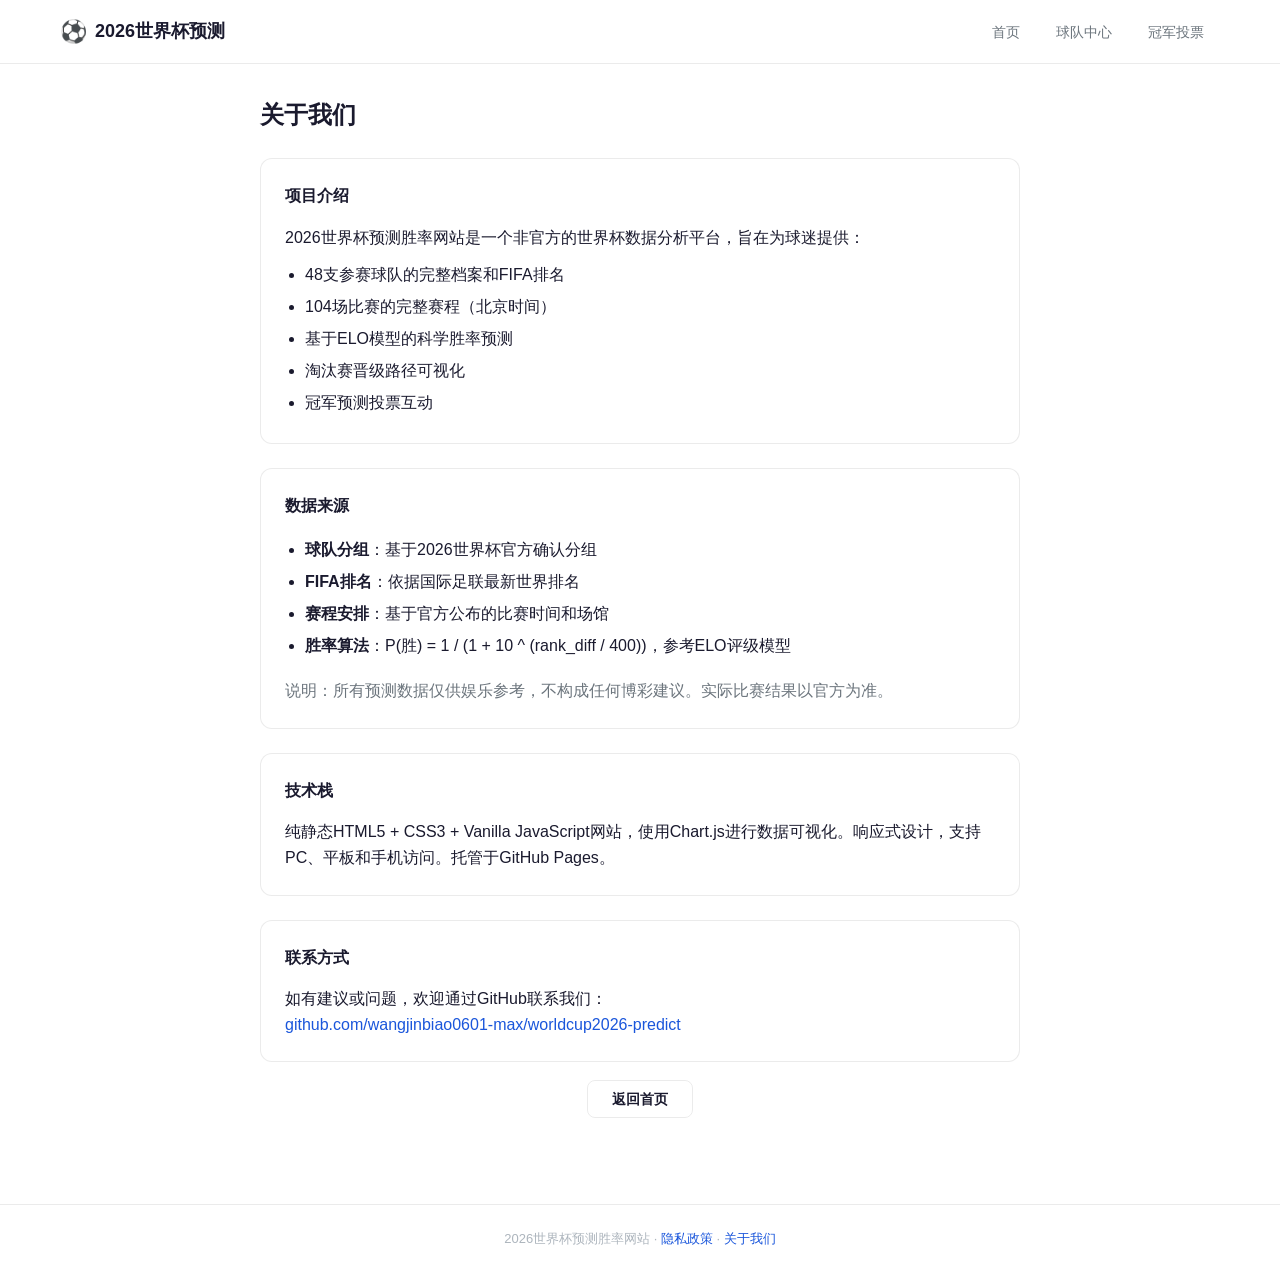
==== about.html @ de407ac1 "SEO optimization: meta tags, OG/Twitter cards, sitemap, robots.txt, privacy/about pages, schema.org " ====
<!DOCTYPE html>
<html lang="zh-CN">
<head>
<meta charset="UTF-8">
<meta name="viewport" content="width=device-width, initial-scale=1.0">
<title>关于我们 — 2026世界杯预测</title>
<meta name="description" content="关于2026世界杯预测胜率网站。了解我们的数据来源、算法说明和项目背景。">
<meta name="robots" content="index, follow">
<link rel="stylesheet" href="css/style.css">
</head>
<body>
<nav class="nav">
  <div class="nav-inner">
    <a href="index.html" class="nav-logo"><span>&#9917;</span> 2026世界杯预测</a>
    <ul class="nav-links">
      <li><a href="index.html">首页</a></li>
      <li><a href="teams.html">球队中心</a></li>
      <li><a href="vote.html">冠军投票</a></li>
    </ul>
  </div>
</nav>
<div class="container" style="max-width:800px;">
  <h1 class="section-title">关于我们</h1>

  <div class="card mt-24">
    <h2 class="card-title">项目介绍</h2>
    <p>2026世界杯预测胜率网站是一个非官方的世界杯数据分析平台，旨在为球迷提供：</p>
    <ul style="margin-top:8px;padding-left:20px;line-height:2;">
      <li>48支参赛球队的完整档案和FIFA排名</li>
      <li>104场比赛的完整赛程（北京时间）</li>
      <li>基于ELO模型的科学胜率预测</li>
      <li>淘汰赛晋级路径可视化</li>
      <li>冠军预测投票互动</li>
    </ul>
  </div>

  <div class="card mt-24">
    <h2 class="card-title">数据来源</h2>
    <ul style="padding-left:20px;line-height:2;">
      <li><strong>球队分组</strong>：基于2026世界杯官方确认分组</li>
      <li><strong>FIFA排名</strong>：依据国际足联最新世界排名</li>
      <li><strong>赛程安排</strong>：基于官方公布的比赛时间和场馆</li>
      <li><strong>胜率算法</strong>：P(胜) = 1 / (1 + 10 ^ (rank_diff / 400))，参考ELO评级模型</li>
    </ul>
    <p class="text-muted mt-16">说明：所有预测数据仅供娱乐参考，不构成任何博彩建议。实际比赛结果以官方为准。</p>
  </div>

  <div class="card mt-24">
    <h2 class="card-title">技术栈</h2>
    <p>纯静态HTML5 + CSS3 + Vanilla JavaScript网站，使用Chart.js进行数据可视化。响应式设计，支持PC、平板和手机访问。托管于GitHub Pages。</p>
  </div>

  <div class="card mt-24">
    <h2 class="card-title">联系方式</h2>
    <p>如有建议或问题，欢迎通过GitHub联系我们：<br>
    <a href="https://github.com/wangjinbiao0601-max/worldcup2026-predict" target="_blank" rel="noopener">github.com/wangjinbiao0601-max/worldcup2026-predict</a></p>
  </div>

  <div class="text-center mt-24">
    <a href="index.html" class="btn">返回首页</a>
  </div>
</div>
<footer class="footer">
  <p>2026世界杯预测胜率网站 · <a href="privacy.html">隐私政策</a> · <a href="about.html">关于我们</a></p>
</footer>
</body>
</html>
---- css/style.css ----
/* ===== CSS Variables ===== */
:root {
  --bg: #ffffff;
  --bg-secondary: #f8f9fa;
  --bg-tertiary: #f0f1f3;
  --text: #1a1a2e;
  --text-secondary: #6c757d;
  --text-tertiary: #adb5bd;
  --border: rgba(0,0,0,.08);
  --border-secondary: rgba(0,0,0,.15);
  --accent: #1a56db;
  --accent-light: #e8f0fe;
  --accent-text: #1a56db;
  --success: #059669;
  --success-bg: #ecfdf5;
  --warning: #d97706;
  --warning-bg: #fffbeb;
  --danger: #dc2626;
  --danger-bg: #fef2f2;
  --radius: 12px;
  --radius-sm: 8px;
  --nav-height: 64px;
  --max-width: 1200px;
}

@media (prefers-color-scheme: dark) {
  :root {
    --bg: #0f172a;
    --bg-secondary: #1e293b;
    --bg-tertiary: #334155;
    --text: #f1f5f9;
    --text-secondary: #94a3b8;
    --text-tertiary: #64748b;
    --border: rgba(255,255,255,.08);
    --border-secondary: rgba(255,255,255,.15);
    --accent: #3b82f6;
    --accent-light: #1e3a5f;
    --accent-text: #60a5fa;
  }
}

/* ===== Reset ===== */
*, *::before, *::after { box-sizing: border-box; margin: 0; padding: 0; }
html { font-size: 16px; scroll-behavior: smooth; }
body {
  font-family: -apple-system, BlinkMacSystemFont, "Segoe UI", "PingFang SC", "Hiragino Sans GB", "Microsoft YaHei", sans-serif;
  background: var(--bg);
  color: var(--text);
  line-height: 1.6;
  min-height: 100vh;
}
a { color: var(--accent); text-decoration: none; }
img { max-width: 100%; display: block; }

/* ===== Navigation ===== */
.nav {
  position: sticky; top: 0; z-index: 100;
  background: var(--bg);
  border-bottom: 1px solid var(--border);
  backdrop-filter: blur(12px);
  height: var(--nav-height);
}
.nav-inner {
  max-width: var(--max-width); margin: 0 auto; padding: 0 20px;
  display: flex; align-items: center; justify-content: space-between;
  height: 100%;
}
.nav-logo {
  font-size: 18px; font-weight: 700; color: var(--text);
  display: flex; align-items: center; gap: 8px;
}
.nav-logo span { font-size: 22px; }
.nav-links { display: flex; gap: 4px; list-style: none; }
.nav-links a {
  padding: 8px 16px; border-radius: var(--radius-sm);
  font-size: 14px; color: var(--text-secondary);
  transition: all .2s;
  white-space: nowrap;
}
.nav-links a:hover, .nav-links a.active {
  background: var(--accent-light); color: var(--accent-text);
}

/* ===== Mobile Nav ===== */
.nav-toggle { display: none; background: none; border: none; cursor: pointer; padding: 8px; }
.nav-toggle span { display: block; width: 24px; height: 2px; background: var(--text); margin: 5px 0; transition: .2s; }
@media (max-width: 768px) {
  .nav-links {
    display: none; position: absolute; top: var(--nav-height); left: 0; right: 0;
    background: var(--bg); border-bottom: 1px solid var(--border);
    flex-direction: column; padding: 8px;
  }
  .nav-links.open { display: flex; }
  .nav-toggle { display: block; }
}

/* ===== Layout ===== */
.container { max-width: var(--max-width); margin: 0 auto; padding: 32px 20px; }

/* ===== Hero ===== */
.hero {
  text-align: center; padding: 60px 20px 40px;
  background: linear-gradient(180deg, var(--accent-light) 0%, var(--bg) 100%);
}
.hero h1 { font-size: 36px; font-weight: 800; margin-bottom: 8px; }
.hero p { font-size: 16px; color: var(--text-secondary); margin-bottom: 24px; }
.countdown {
  display: flex; gap: 16px; justify-content: center; flex-wrap: wrap;
  margin-bottom: 32px;
}
.countdown-item {
  background: var(--bg); border: 1px solid var(--border);
  border-radius: var(--radius); padding: 16px 24px; min-width: 80px;
  text-align: center;
}
.countdown-num { font-size: 32px; font-weight: 800; color: var(--accent); }
.countdown-label { font-size: 12px; color: var(--text-secondary); margin-top: 4px; }

/* ===== Cards ===== */
.card {
  background: var(--bg); border: 1px solid var(--border);
  border-radius: var(--radius); padding: 24px;
  transition: border-color .2s, transform .2s;
}
.card:hover { border-color: var(--border-secondary); transform: translateY(-2px); }
.card-title { font-size: 16px; font-weight: 600; margin-bottom: 16px; }
.card-grid { display: grid; grid-template-columns: repeat(auto-fill, minmax(280px, 1fr)); gap: 16px; }

.section-title { font-size: 24px; font-weight: 700; margin-bottom: 20px; }
.section-desc { color: var(--text-secondary); margin-bottom: 24px; }

/* ===== Team Grid ===== */
.team-grid { display: grid; grid-template-columns: repeat(auto-fill, minmax(160px, 1fr)); gap: 12px; }
.team-card {
  display: flex; align-items: center; gap: 10px;
  padding: 12px 16px; border: 1px solid var(--border); border-radius: var(--radius-sm);
  cursor: pointer; transition: all .2s; background: var(--bg);
}
.team-card:hover { border-color: var(--accent); background: var(--accent-light); }
.team-card img { width: 32px; height: 24px; object-fit: cover; border-radius: 2px; }
.team-card-info { flex: 1; min-width: 0; }
.team-card-name { font-size: 14px; font-weight: 500; white-space: nowrap; overflow: hidden; text-overflow: ellipsis; }
.team-card-rank { font-size: 12px; color: var(--text-secondary); }
.team-card-group {
  font-size: 11px; color: var(--accent); background: var(--accent-light);
  padding: 2px 8px; border-radius: 10px; font-weight: 600;
}

/* ===== Group Tabs ===== */
.group-tabs {
  display: flex; flex-wrap: wrap; gap: 6px; margin-bottom: 20px;
}
.group-tab {
  padding: 6px 14px; border: 1px solid var(--border); border-radius: 20px;
  font-size: 13px; font-weight: 500; cursor: pointer; transition: all .2s;
  background: var(--bg); color: var(--text-secondary);
}
.group-tab:hover, .group-tab.active {
  background: var(--accent); color: #fff; border-color: var(--accent);
}

/* ===== Search ===== */
.search-box {
  width: 100%; max-width: 400px; margin-bottom: 20px;
  padding: 10px 16px; border: 1px solid var(--border); border-radius: var(--radius-sm);
  font-size: 14px; background: var(--bg); color: var(--text);
  outline: none; transition: border-color .2s;
}
.search-box:focus { border-color: var(--accent); }

/* ===== Match Card ===== */
.match-card {
  display: flex; align-items: center; gap: 12px;
  padding: 14px 18px; border: 1px solid var(--border); border-radius: var(--radius);
  transition: all .2s;
}
.match-card:hover { border-color: var(--accent); }
.match-time { text-align: center; min-width: 48px; }
.match-date { font-size: 12px; color: var(--text-secondary); }
.match-hour { font-size: 15px; font-weight: 600; }
.match-teams { flex: 1; display: flex; align-items: center; gap: 8px; }
.match-team {
  display: flex; align-items: center; gap: 6px; flex: 1;
}
.match-team.right { justify-content: flex-end; text-align: right; }
.match-team img { width: 28px; height: 21px; object-fit: cover; border-radius: 2px; }
.match-team-name { font-size: 14px; font-weight: 500; }
.match-vs { font-size: 13px; color: var(--text-tertiary); font-weight: 600; margin: 0 8px; }
.match-venue { font-size: 11px; color: var(--text-tertiary); }
.match-score {
  font-size: 20px; font-weight: 800; min-width: 60px; text-align: center;
  letter-spacing: 4px;
}
.match-score.scheduled { color: var(--text-tertiary); letter-spacing: 0; font-size: 12px; }
.match-stage {
  font-size: 11px; padding: 2px 8px; border-radius: 10px;
  background: var(--accent-light); color: var(--accent); font-weight: 600;
}

/* ===== Match Grid ===== */
.match-grid { display: flex; flex-direction: column; gap: 8px; }
.match-date-header {
  font-size: 14px; font-weight: 600; color: var(--text-secondary);
  padding: 12px 0 4px; border-top: 1px solid var(--border); margin-top: 8px;
}

/* ===== Stage Filter ===== */
.stage-filters { display: flex; gap: 6px; flex-wrap: wrap; margin-bottom: 20px; }
.stage-filter {
  padding: 6px 14px; border: 1px solid var(--border); border-radius: 20px;
  font-size: 13px; cursor: pointer; transition: all .2s;
  background: var(--bg); color: var(--text-secondary);
}
.stage-filter:hover, .stage-filter.active {
  background: var(--accent); color: #fff; border-color: var(--accent);
}

/* ===== Table ===== */
.data-table {
  width: 100%; border-collapse: collapse; font-size: 14px;
}
.data-table th, .data-table td {
  padding: 12px 16px; text-align: left;
  border-bottom: 1px solid var(--border);
}
.data-table th { font-weight: 600; color: var(--text-secondary); font-size: 12px; text-transform: uppercase; }
.data-table tr:hover td { background: var(--bg-secondary); }
.rank-badge {
  display: inline-flex; align-items: center; justify-content: center;
  width: 28px; height: 28px; border-radius: 50%; font-size: 13px; font-weight: 700;
}
.rank-1 { background: #fbbf24; color: #78350f; }
.rank-2 { background: #94a3b8; color: #1e293b; }
.rank-3 { background: #d97706; color: #fff; }

.prob-bar {
  height: 8px; border-radius: 4px; background: var(--accent);
  transition: width .5s;
}
.prob-bar-bg { flex: 1; background: var(--bg-tertiary); border-radius: 4px; overflow: hidden; min-width: 80px; }

/* ===== Bracket ===== */
.bracket-container { overflow-x: auto; padding: 20px 0; }
.bracket-rounds { display: flex; gap: 20px; min-width: 960px; }
.bracket-round { flex: 1; min-width: 140px; }
.bracket-round-title {
  font-size: 12px; font-weight: 600; color: var(--text-secondary);
  text-align: center; margin-bottom: 12px;
  text-transform: uppercase; letter-spacing: 1px;
}
.bracket-match {
  border: 1px solid var(--border); border-radius: var(--radius-sm);
  padding: 10px; margin-bottom: 8px; background: var(--bg);
  transition: all .2s;
}
.bracket-match:hover { border-color: var(--accent); }
.bracket-team { display: flex; align-items: center; gap: 6px; padding: 4px 0; }
.bracket-team img { width: 20px; height: 15px; object-fit: cover; border-radius: 1px; }
.bracket-team-name { font-size: 12px; }
.bracket-team.tbd .bracket-team-name { color: var(--text-tertiary); font-style: italic; }
.bracket-connector { flex: 1; display: flex; align-items: center; justify-content: center; }

/* ===== Chart wrapper ===== */
.chart-wrapper {
  background: var(--bg); border: 1px solid var(--border);
  border-radius: var(--radius); padding: 20px;
  margin-bottom: 24px;
}

/* ===== Animations ===== */
@keyframes flagWave {
  0%, 100% { transform: perspective(100px) rotateY(0deg); }
  25% { transform: perspective(100px) rotateY(5deg); }
  75% { transform: perspective(100px) rotateY(-5deg); }
}
@keyframes flagFloat {
  0%, 100% { transform: translateY(0); }
  50% { transform: translateY(-3px); }
}
@keyframes countPulse {
  0%, 100% { transform: scale(1); }
  50% { transform: scale(1.05); }
}
@keyframes fadeInUp {
  from { opacity: 0; transform: translateY(20px); }
  to { opacity: 1; transform: translateY(0); }
}
@keyframes slideIn {
  from { opacity: 0; transform: translateX(-20px); }
  to { opacity: 1; transform: translateX(0); }
}
@keyframes glowPulse {
  0%, 100% { box-shadow: 0 0 4px rgba(26,86,219,.2); }
  50% { box-shadow: 0 0 16px rgba(26,86,219,.4); }
}
@keyframes numberBounce {
  0% { transform: scale(1); }
  30% { transform: scale(1.3); color: var(--accent); }
  100% { transform: scale(1); }
}
@keyframes floatUp {
  0% { opacity: 1; transform: translateY(0) scale(1); }
  100% { opacity: 0; transform: translateY(-60px) scale(.3); }
}
@keyframes shimmer {
  0% { background-position: -200% 0; }
  100% { background-position: 200% 0; }
}

.flag-animated {
  animation: flagWave 3s ease-in-out infinite, flagFloat 2s ease-in-out infinite;
  transform-origin: center;
  image-rendering: auto;
}
.flag-animated:hover { animation: flagWave .6s ease-in-out infinite, flagFloat 1s ease-in-out infinite; }

.team-card img, .match-team img, .prob-flag { animation: flagWave 4s ease-in-out infinite; }
.team-card:hover img { animation: flagWave .8s ease-in-out infinite; }

.animate-in { animation: fadeInUp .5s ease-out both; }
.animate-slide { animation: slideIn .4s ease-out both; }

.countdown-item { animation: countPulse 2s ease-in-out infinite; }
.countdown-item:nth-child(2) { animation-delay: .2s; }
.countdown-item:nth-child(3) { animation-delay: .4s; }
.countdown-item:nth-child(4) { animation-delay: .6s; }

.number-animate {
  animation: numberBounce .6s ease-out;
  display: inline-block;
}

.glow-card {
  transition: all .3s ease;
}
.glow-card:hover {
  animation: glowPulse 1.5s ease-in-out infinite;
  border-color: var(--accent);
}

.flip-card {
  perspective: 600px;
}
.flip-card-inner {
  transition: transform .5s ease;
  transform-style: preserve-3d;
}
.flip-card:hover .flip-card-inner { transform: rotateY(8deg) translateY(-4px); }

.shimmer-text {
  background: linear-gradient(90deg, var(--accent) 0%, var(--success) 50%, var(--accent) 100%);
  background-size: 200% auto;
  -webkit-background-clip: text;
  -webkit-text-fill-color: transparent;
  background-clip: text;
  animation: shimmer 3s linear infinite;
}

/* ===== Particle Canvas ===== */
#particle-canvas {
  position: fixed; top: 0; left: 0; width: 100%; height: 100%;
  pointer-events: none; z-index: 0;
}

/* ===== Hero enhanced ===== */
.hero-enhanced {
  position: relative; overflow: hidden;
}
.hero-enhanced::before {
  content: ''; position: absolute; top: 0; left: 0; right: 0; bottom: 0;
  background: radial-gradient(ellipse at 50% 0%, var(--accent-light) 0%, transparent 70%);
  opacity: .6;
}

/* ===== Vote page specific ===== */
.vote-grid {
  display: grid; grid-template-columns: repeat(auto-fill, minmax(120px, 1fr)); gap: 10px;
}
.vote-card {
  border: 2px solid var(--border); border-radius: var(--radius);
  padding: 14px 10px; text-align: center; cursor: pointer;
  transition: all .25s ease; background: var(--bg);
  position: relative; overflow: hidden;
}
.vote-card:hover { border-color: var(--accent); transform: translateY(-2px); }
.vote-card.selected {
  border-color: var(--accent); background: var(--accent-light);
  animation: glowPulse 2s ease-in-out infinite;
}
.vote-card.selected::after {
  content: '\2713'; position: absolute; top: 6px; right: 8px;
  font-size: 16px; color: var(--accent); font-weight: 700;
}
.vote-card img { width: 36px; height: 27px; object-fit: cover; border-radius: 2px; margin: 0 auto 6px; }
.vote-card-name { font-size: 13px; font-weight: 500; }
.vote-card-rank { font-size: 11px; color: var(--text-secondary); margin-top: 2px; }

.vote-actions {
  display: flex; gap: 12px; flex-wrap: wrap; margin-top: 24px;
}
.btn {
  padding: 10px 24px; border-radius: var(--radius-sm); font-size: 14px; font-weight: 600;
  cursor: pointer; transition: all .2s; border: 1px solid var(--border);
  background: var(--bg); color: var(--text);
}
.btn:hover { border-color: var(--border-secondary); }
.btn-primary {
  background: var(--accent); color: #fff; border-color: var(--accent);
}
.btn-primary:hover { opacity: .9; transform: translateY(-1px); }
.btn-success {
  background: var(--success); color: #fff; border-color: var(--success);
}
.btn-danger {
  background: var(--danger); color: #fff; border-color: var(--danger);
}

.result-badge {
  display: inline-flex; align-items: center; gap: 6px;
  padding: 6px 14px; border-radius: 20px; font-size: 13px; font-weight: 600;
  background: var(--success-bg); color: var(--success);
}
.result-badge.highlight { background: var(--accent-light); color: var(--accent); }

.share-preview {
  background: linear-gradient(135deg, #1a1a2e 0%, #16213e 50%, #0f3460 100%);
  color: #fff; border-radius: var(--radius); padding: 32px;
  text-align: center; max-width: 420px; margin: 0 auto;
  position: relative; overflow: hidden;
}
.share-preview::before {
  content: ''; position: absolute; top: 0; left: 0; right: 0; bottom: 0;
  background: radial-gradient(circle at 30% 50%, rgba(59,130,246,.15) 0%, transparent 50%);
}
.share-preview > * { position: relative; z-index: 1; }
.share-title { font-size: 22px; font-weight: 800; margin-bottom: 16px; }
.share-champion { font-size: 18px; font-weight: 700; margin: 8px 0; color: #fbbf24; }
.share-teams {
  display: flex; flex-wrap: wrap; gap: 8px; justify-content: center; margin: 16px 0;
}
.share-team-tag {
  background: rgba(255,255,255,.1); border: 1px solid rgba(255,255,255,.15);
  border-radius: 20px; padding: 6px 14px; font-size: 13px;
  display: flex; align-items: center; gap: 6px;
}
.share-team-tag img { width: 22px; height: 16px; object-fit: cover; border-radius: 1px; }
.share-footer {
  font-size: 11px; opacity: .5; margin-top: 20px;
}

/* ===== Footer ===== */
.footer {
  border-top: 1px solid var(--border); padding: 24px 20px;
  text-align: center; font-size: 13px; color: var(--text-tertiary);
  margin-top: 60px;
}

/* ===== Modal ===== */
.modal-overlay {
  display: none; position: fixed; inset: 0; z-index: 200;
  background: rgba(0,0,0,.5); align-items: center; justify-content: center;
}
.modal-overlay.open { display: flex; }
.modal {
  background: var(--bg); border-radius: var(--radius); padding: 32px;
  max-width: 480px; width: 90%; max-height: 80vh; overflow-y: auto;
}
.modal-close {
  float: right; background: none; border: none; font-size: 24px;
  cursor: pointer; color: var(--text-secondary); line-height: 1;
}
.modal-flag { width: 64px; height: 48px; object-fit: cover; border-radius: 4px; margin: 0 auto 16px; }
.modal-name { font-size: 22px; font-weight: 700; text-align: center; }
.modal-name-en { font-size: 14px; color: var(--text-secondary); text-align: center; margin-bottom: 16px; }
.modal-stats { display: grid; grid-template-columns: 1fr 1fr; gap: 12px; }
.modal-stat { text-align: center; padding: 12px; background: var(--bg-secondary); border-radius: var(--radius-sm); }
.modal-stat-val { font-size: 18px; font-weight: 700; }
.modal-stat-label { font-size: 12px; color: var(--text-secondary); }

/* ===== Utility ===== */
.text-center { text-align: center; }
.text-muted { color: var(--text-secondary); }
.mt-16 { margin-top: 16px; }
.mt-24 { margin-top: 24px; }
.mb-16 { margin-bottom: 16px; }
.flex-center { display: flex; align-items: center; justify-content: center; }
.hidden { display: none !important; }

/* ===== Responsive ===== */
@media (max-width: 768px) {
  .hero h1 { font-size: 26px; }
  .countdown-item { min-width: 60px; padding: 12px 16px; }
  .countdown-num { font-size: 24px; }
  .card-grid { grid-template-columns: 1fr; }
  .team-grid { grid-template-columns: repeat(auto-fill, minmax(140px, 1fr)); }
  .bracket-rounds { min-width: 720px; }
  .bracket-round { min-width: 100px; }
}

@media (max-width: 480px) {
  .container { padding: 16px 12px; }
  .match-teams { flex-direction: column; gap: 4px; }
  .match-team.right { justify-content: flex-start; text-align: left; }
  .match-vs { margin: 2px 0; }
}
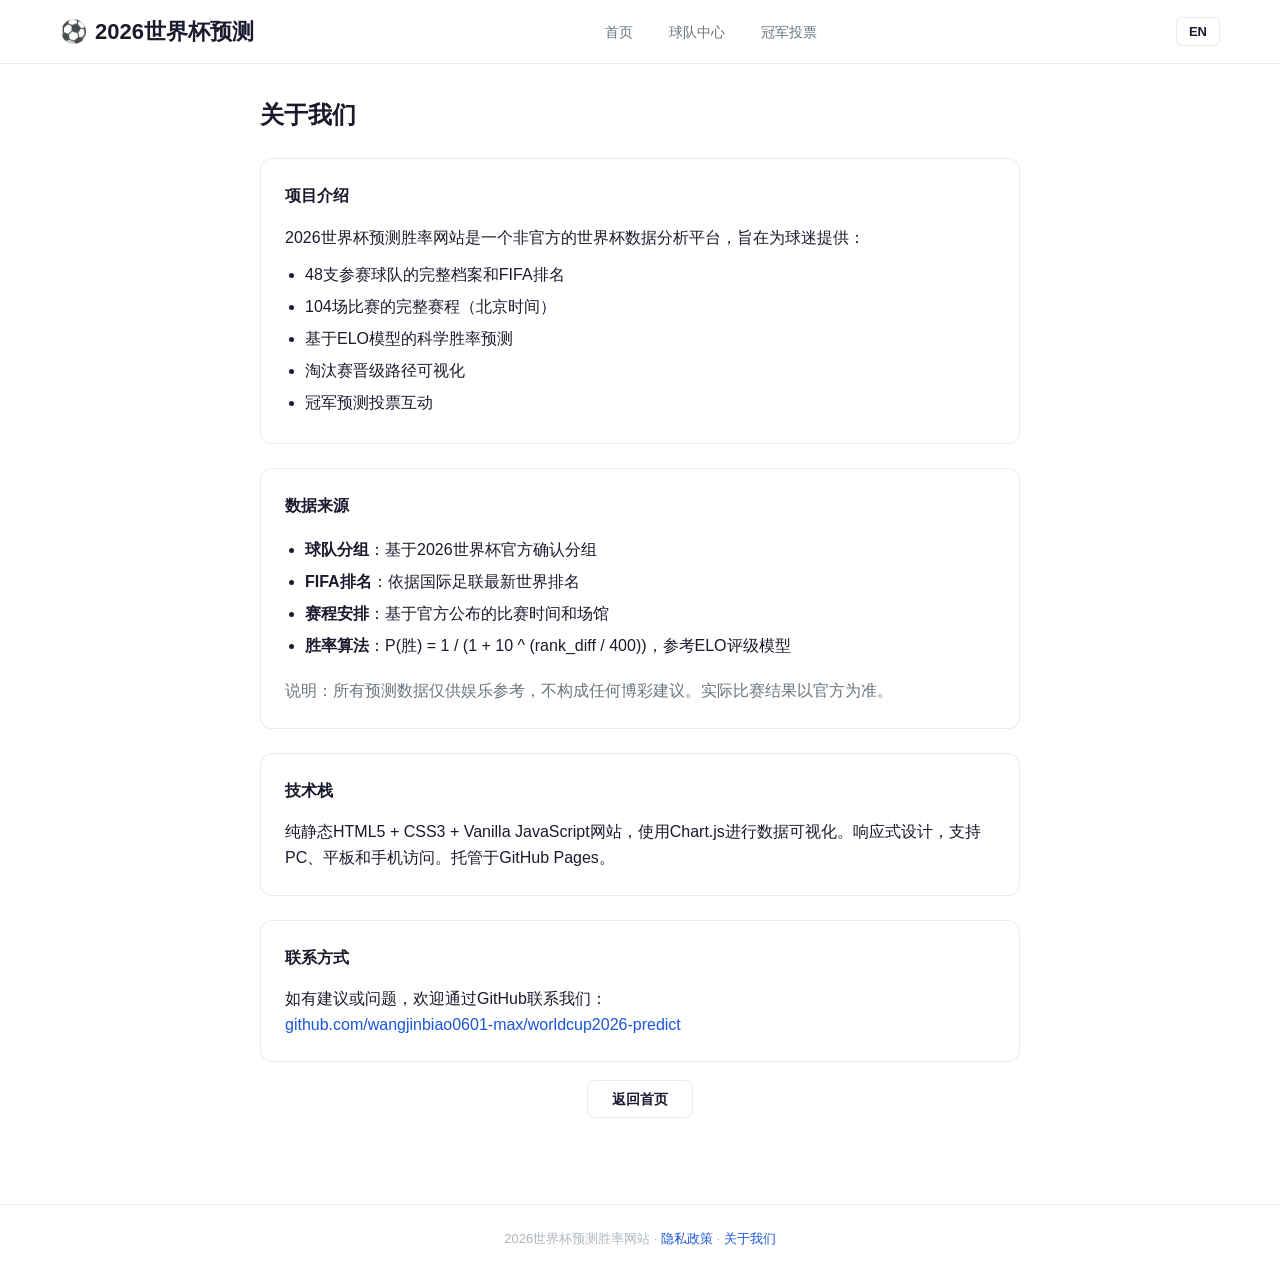
==== commit 4f193b9f: "Add i18n Chinese/English bilingual support with language switcher" ====
--- a/about.html
+++ b/about.html
@@ -2,28 +2,32 @@
 <html lang="zh-CN">
 <head>
 <meta charset="UTF-8">
+  <script async src="https://pagead2.googlesyndication.com/pagead/js/adsbygoogle.js?client=ca-pub-3006326176617264"
+     crossorigin="anonymous"></script>
 <meta name="viewport" content="width=device-width, initial-scale=1.0">
-<title>关于我们 — 2026世界杯预测</title>
+<title data-i18n-title="关于我们 — 2026世界杯预测">关于我们 — 2026世界杯预测</title>
 <meta name="description" content="关于2026世界杯预测胜率网站。了解我们的数据来源、算法说明和项目背景。">
 <meta name="robots" content="index, follow">
 <link rel="stylesheet" href="css/style.css">
+  <script src="js/i18n.js" defer></script>
 </head>
 <body>
 <nav class="nav">
   <div class="nav-inner">
-    <a href="index.html" class="nav-logo"><span>&#9917;</span> 2026世界杯预测</a>
+    <a href="index.html" class="nav-logo"><span>&#9917;</span> <span data-i18n="2026世界杯预测">2026世界杯预测</span></a>
     <ul class="nav-links">
-      <li><a href="index.html">首页</a></li>
-      <li><a href="teams.html">球队中心</a></li>
-      <li><a href="vote.html">冠军投票</a></li>
+      <li><a href="index.html" data-i18n="首页">首页</a></li>
+      <li><a href="teams.html" data-i18n="球队中心">球队中心</a></li>
+      <li><a href="vote.html" data-i18n="冠军投票">冠军投票</a></li>
     </ul>
+    <button id="lang-switch" class="btn" style="padding:6px 12px;font-size:13px;font-weight:600;border-radius:6px;margin-left:8px;">EN</button>
   </div>
 </nav>
 <div class="container" style="max-width:800px;">
-  <h1 class="section-title">关于我们</h1>
+  <h1 class="section-title" data-i18n="关于我们">关于我们</h1>
 
   <div class="card mt-24">
-    <h2 class="card-title">项目介绍</h2>
+    <h2 class="card-title" data-i18n="项目介绍">项目介绍</h2>
     <p>2026世界杯预测胜率网站是一个非官方的世界杯数据分析平台，旨在为球迷提供：</p>
     <ul style="margin-top:8px;padding-left:20px;line-height:2;">
       <li>48支参赛球队的完整档案和FIFA排名</li>
@@ -35,7 +39,7 @@
   </div>
 
   <div class="card mt-24">
-    <h2 class="card-title">数据来源</h2>
+    <h2 class="card-title" data-i18n="数据来源">数据来源</h2>
     <ul style="padding-left:20px;line-height:2;">
       <li><strong>球队分组</strong>：基于2026世界杯官方确认分组</li>
       <li><strong>FIFA排名</strong>：依据国际足联最新世界排名</li>
@@ -46,22 +50,22 @@
   </div>
 
   <div class="card mt-24">
-    <h2 class="card-title">技术栈</h2>
+    <h2 class="card-title" data-i18n="技术栈">技术栈</h2>
     <p>纯静态HTML5 + CSS3 + Vanilla JavaScript网站，使用Chart.js进行数据可视化。响应式设计，支持PC、平板和手机访问。托管于GitHub Pages。</p>
   </div>
 
   <div class="card mt-24">
-    <h2 class="card-title">联系方式</h2>
+    <h2 class="card-title" data-i18n="联系方式">联系方式</h2>
     <p>如有建议或问题，欢迎通过GitHub联系我们：<br>
     <a href="https://github.com/wangjinbiao0601-max/worldcup2026-predict" target="_blank" rel="noopener">github.com/wangjinbiao0601-max/worldcup2026-predict</a></p>
   </div>
 
   <div class="text-center mt-24">
-    <a href="index.html" class="btn">返回首页</a>
+    <a href="index.html" class="btn"data-i18n="返回首页">返回首页</a>
   </div>
 </div>
 <footer class="footer">
-  <p>2026世界杯预测胜率网站 · <a href="privacy.html">隐私政策</a> · <a href="about.html">关于我们</a></p>
+  <p>2026世界杯预测胜率网站 · <a href="privacy.html"data-i18n="隐私政策">隐私政策</a> · <a href="about.html"data-i18n="关于我们">关于我们</a></p>
 </footer>
 </body>
 </html>
